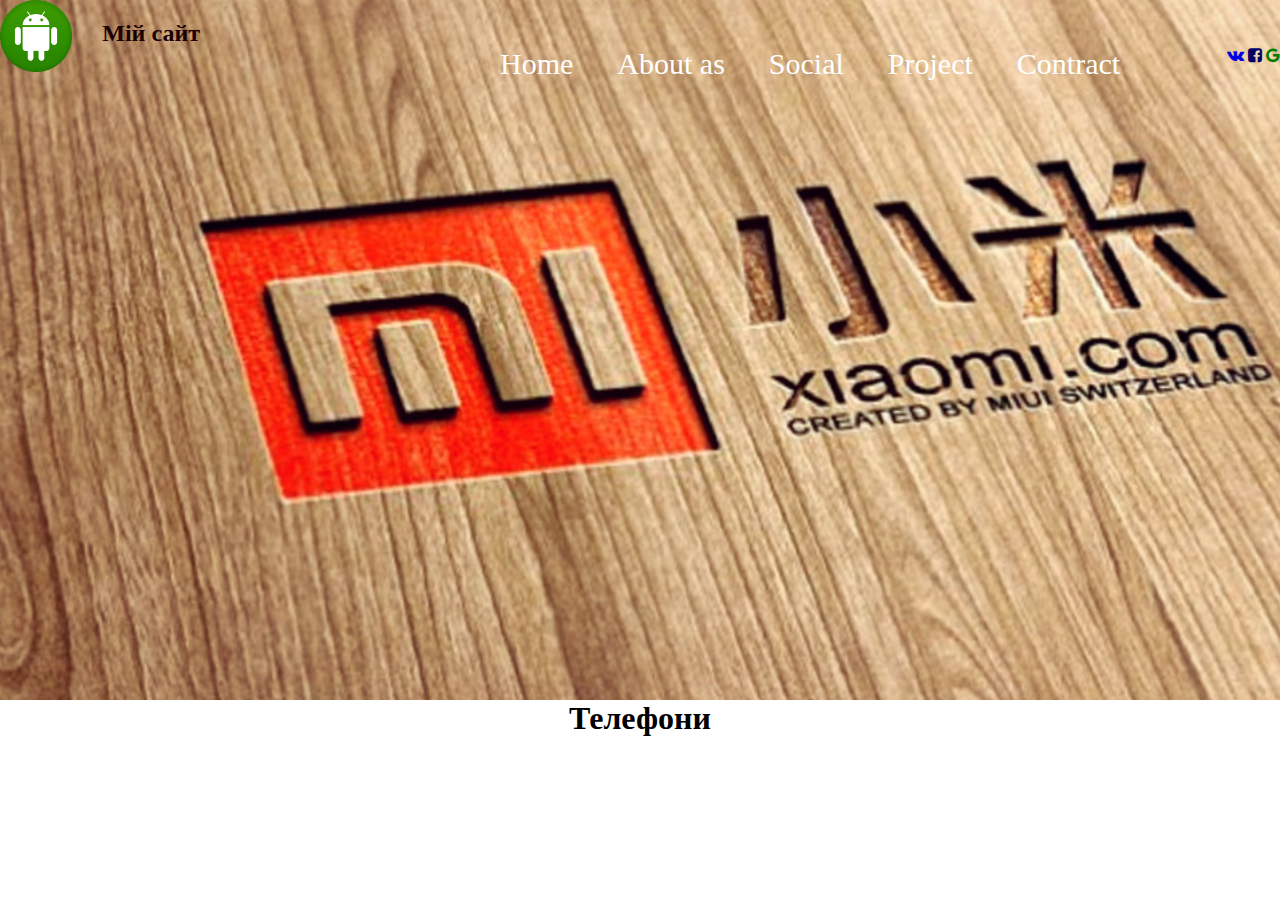
==== index.html @ 51c30b99 "start" ====
<!DOCTYPE html>
<html>
  <head>
    <meta charset="utf-8">
    <title>Мій сайт</title>
    <link rel="stylesheet" href="css/style.css" type="text/css">
    <link rel="stylesheet" href="css/font-awesome.css" type="text/css">
  </head>
  <body>
    <header>
      <div class="logo">
        <img class="logo-img" src="/img/android-icon.png" alt="#">
        <h2 class="logo-title">Мій сайт<h2/>
      </div>
      <div class="menu">
        <nav class="menu-title">
          <a class="menu-stile" href="http://127.0.0.1:49670/">Home</a>
          <a class="menu-stile" href="">About as</a>
          <a class="menu-stile" href="">Social</a>
          <a class="menu-stile" href="">Project</a>
          <a class="menu-stile" href="">Contract</a>
        </nav>
        <aside class="menu-soc">
          <a class="fa fa-vk" aria-hidden="true" href="https://vk.com/id271058817"></a>
          <a class="fa fa-facebook-square" aria-hidden="true" href="https://www.facebook.com/mobileprotection?source=mobile_mirror_nux"></a>
          <a class="fa fa-google" aria-hidden="true" href="https://myaccount.google.com/?utm_source=OGB&utm_medium=act&pli=1"></a>
        </aside>
    </header>
    </div>
    <div class="fon-img">
    </div>
    <h1>Телефони</h1>

  </body>
</html>
---- css/style.css ----
* {
  margin: 0;
  padding: 0;
}
html, body {
  width: 100%;
}
header {
  margin: 0 auto;
  background-color: #fff;
}

a {
  text-decoration: none;
  font-size: 20px;
}

.fa-vk {
  color: #0000e6;
}

.fa-facebook-square {
  color: #000066
}

.fa-google {
  color: green;
}

.logo {
  width: 200px;
}

.logo-img {
  width: 72px;
  float: left;
}

.logo-title {
  color: #1a0000;
  float: right;
  margin-top: 20px;
}

.menu {
  float: right;
  width: 800px;
}

.menu-title {
  float: left;
}

.menu-soc {
  float: right;
}

.menu-stile {
  font-size: 30px;
  color: #ffffff;
  padding: 0 20px 0 20px;
}

.fon-img {
  width: 100%;
  height: 700px;
  background-image: url(../img/xiami.jpg);
  background-size: cover;
  background-position: center;
  background-repeat: no-repeat;
}

h1 {
  text-align: center;
}
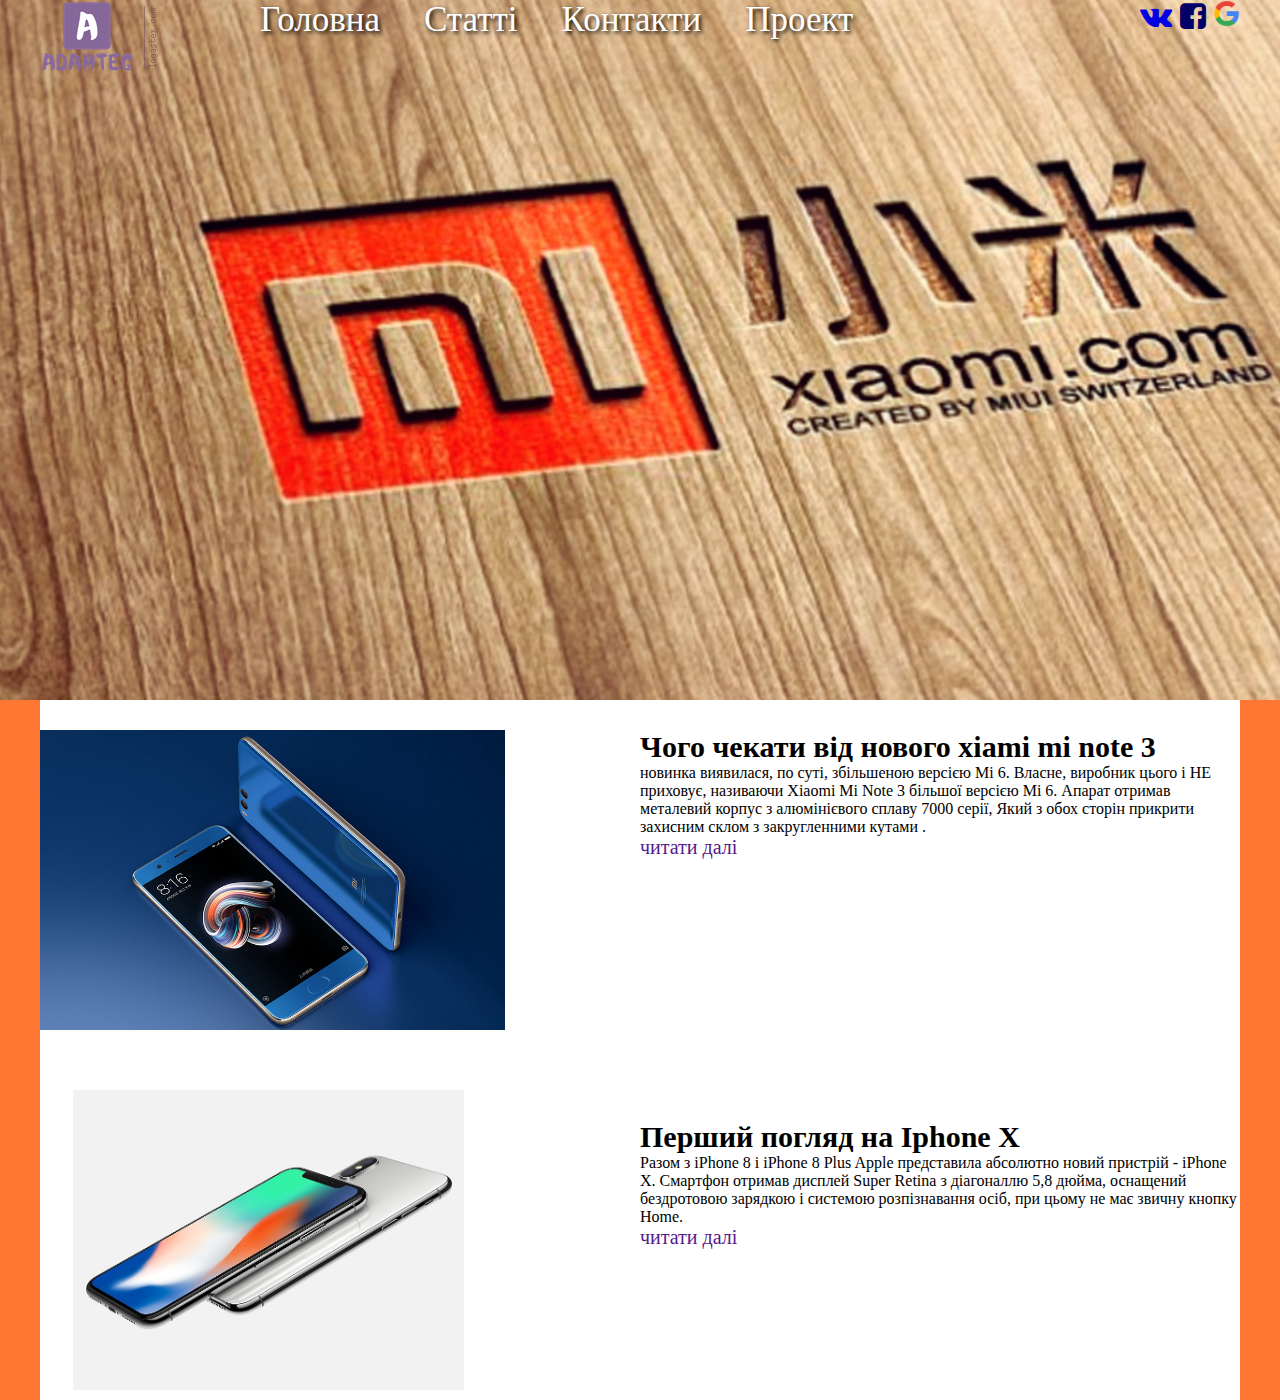
==== commit 72a92127: "Add files via upload" ====
--- a/index.html
+++ b/index.html
@@ -9,27 +9,40 @@
   <body>
     <header>
       <div class="logo">
-        <img class="logo-img" src="/img/android-icon.png" alt="#">
-        <h2 class="logo-title">Мій сайт<h2/>
+        <img class="logo-img" src="/img/1_Primary_logo_on_transparent_118x73.png" alt="#">
       </div>
       <div class="menu">
         <nav class="menu-title">
-          <a class="menu-stile" href="http://127.0.0.1:49670/">Home</a>
-          <a class="menu-stile" href="">About as</a>
-          <a class="menu-stile" href="">Social</a>
-          <a class="menu-stile" href="">Project</a>
-          <a class="menu-stile" href="">Contract</a>
+          <a class="menu-stile" href="https://adamko228.github.io/">Головна</a>
+          <a class="menu-stile" href="">Статті</a>
+          <a class="menu-stile" href="">Контакти</a>
+          <a class="menu-stile" href="">Проект</a>
+
         </nav>
         <aside class="menu-soc">
           <a class="fa fa-vk" aria-hidden="true" href="https://vk.com/id271058817"></a>
           <a class="fa fa-facebook-square" aria-hidden="true" href="https://www.facebook.com/mobileprotection?source=mobile_mirror_nux"></a>
-          <a class="fa fa-google" aria-hidden="true" href="https://myaccount.google.com/?utm_source=OGB&utm_medium=act&pli=1"></a>
+          <a href="https://plus.google.com/u/0/118394421961477302813"><img class="google" src="/img/if_new-google-favicon_682665.png"></a>
         </aside>
+      </div>
     </header>
-    </div>
-    <div class="fon-img">
-    </div>
-    <h1>Телефони</h1>
-
+    <div class="fon-img"></div>
+    <main>
+      <img class="xiaomi-mi-note3" src="/img/xiaomi-mi-note-3-m.jpg">
+      <div class="main-content">
+        <h2 class="xiaomi-mi-note3-text"> Чого чекати від нового xiami mi note 3</h2>
+        <p> новинка виявилася, по суті, збільшеною версією Mi 6. Власне, виробник цього і НЕ приховує, називаючи Xiaomi Mi Note 3 більшої версією Mi 6. Апарат отримав металевий корпус з алюмінієвого сплаву 7000 серії, Який з обох сторін прикрити захисним склом з закругленними кутами .</p>
+        <a href="">читати далі</a>
+      </div>
+      <div class="iphone-x">
+        <img class="iphone-x-img" src="/img/iphone-x-gallery1-2017.jpg">
+        <div class="main-content">
+          <h2 class="iphone-x-text">Перший погляд на Iphone X</h2>
+          <p class="iphon-x-text">
+          Разом з iPhone 8 і iPhone 8 Plus Apple представила абсолютно новий пристрій - iPhone X. Смартфон отримав дисплей Super Retina з діагоналлю 5,8 дюйма, оснащений бездротовою зарядкою і системою розпізнавання осіб, при цьому не має звичну кнопку Home.</p>
+          <a href="">читати далі</a>
+        </div>
+      </div>
+    </main>
   </body>
 </html>
--- a/css/style.css
+++ b/css/style.css
@@ -3,10 +3,15 @@
   padding: 0;
 }
 html, body {
+    background-color: #ff7733;
   width: 100%;
 }
+
+/*==========Header==========*/
+
 header {
   margin: 0 auto;
+  max-width: 1200px;
   background-color: #fff;
 }
 
@@ -17,46 +22,39 @@
 
 .fa-vk {
   color: #0000e6;
+
 }
 
 .fa-facebook-square {
   color: #000066
 }
 
-.fa-google {
-  color: green;
-}
-
 .logo {
-  width: 200px;
+  width: 230px;
 }
 
 .logo-img {
-  width: 72px;
+  width: 118px;
   float: left;
-}
-
-.logo-title {
-  color: #1a0000;
-  float: right;
-  margin-top: 20px;
 }
 
 .menu {
   float: right;
-  width: 800px;
+  width: 1000px;
 }
 
 .menu-title {
   float: left;
+  text-shadow: 2px 2px 4px #000000;
 }
 
 .menu-soc {
   float: right;
+  font-size: 30px;
 }
 
 .menu-stile {
-  font-size: 30px;
+  font-size: 35px;
   color: #ffffff;
   padding: 0 20px 0 20px;
 }
@@ -70,6 +68,56 @@
   background-repeat: no-repeat;
 }
 
-h1 {
-  text-align: center;
+.google {
+  height: 27px;
 }
+
+/*=============Main================*/
+
+main {
+  margin: 0 auto;
+  background-color: #ffffff;
+  max-width: 1200px;
+  height: 700px;
+}
+
+.xiaomi-mi-note3 {
+  margin-top: 30px;
+  height: 300px;
+  float: left;
+}
+
+.main-content {
+  width: 600px;
+  height: 300px;
+  float: right;
+  background-color: #ffffff;
+}
+
+.xiaomi-mi-note3-text {
+  margin-top: 30px;
+  font-size: 30px;
+  color: #000000;
+}
+
+.iphone-x {
+  float: left;
+  width: 1200px;
+  margin-top: 60px;
+}
+
+.iphone-x-img {
+  height: 300px;
+  margin-left: 33px;
+}
+
+.iphone-x-text {
+  margin-top: 30px;
+  font-size: 30px;
+  color: #000000;
+
+}
+
+.iphon-x-text {
+  float: right;
+}
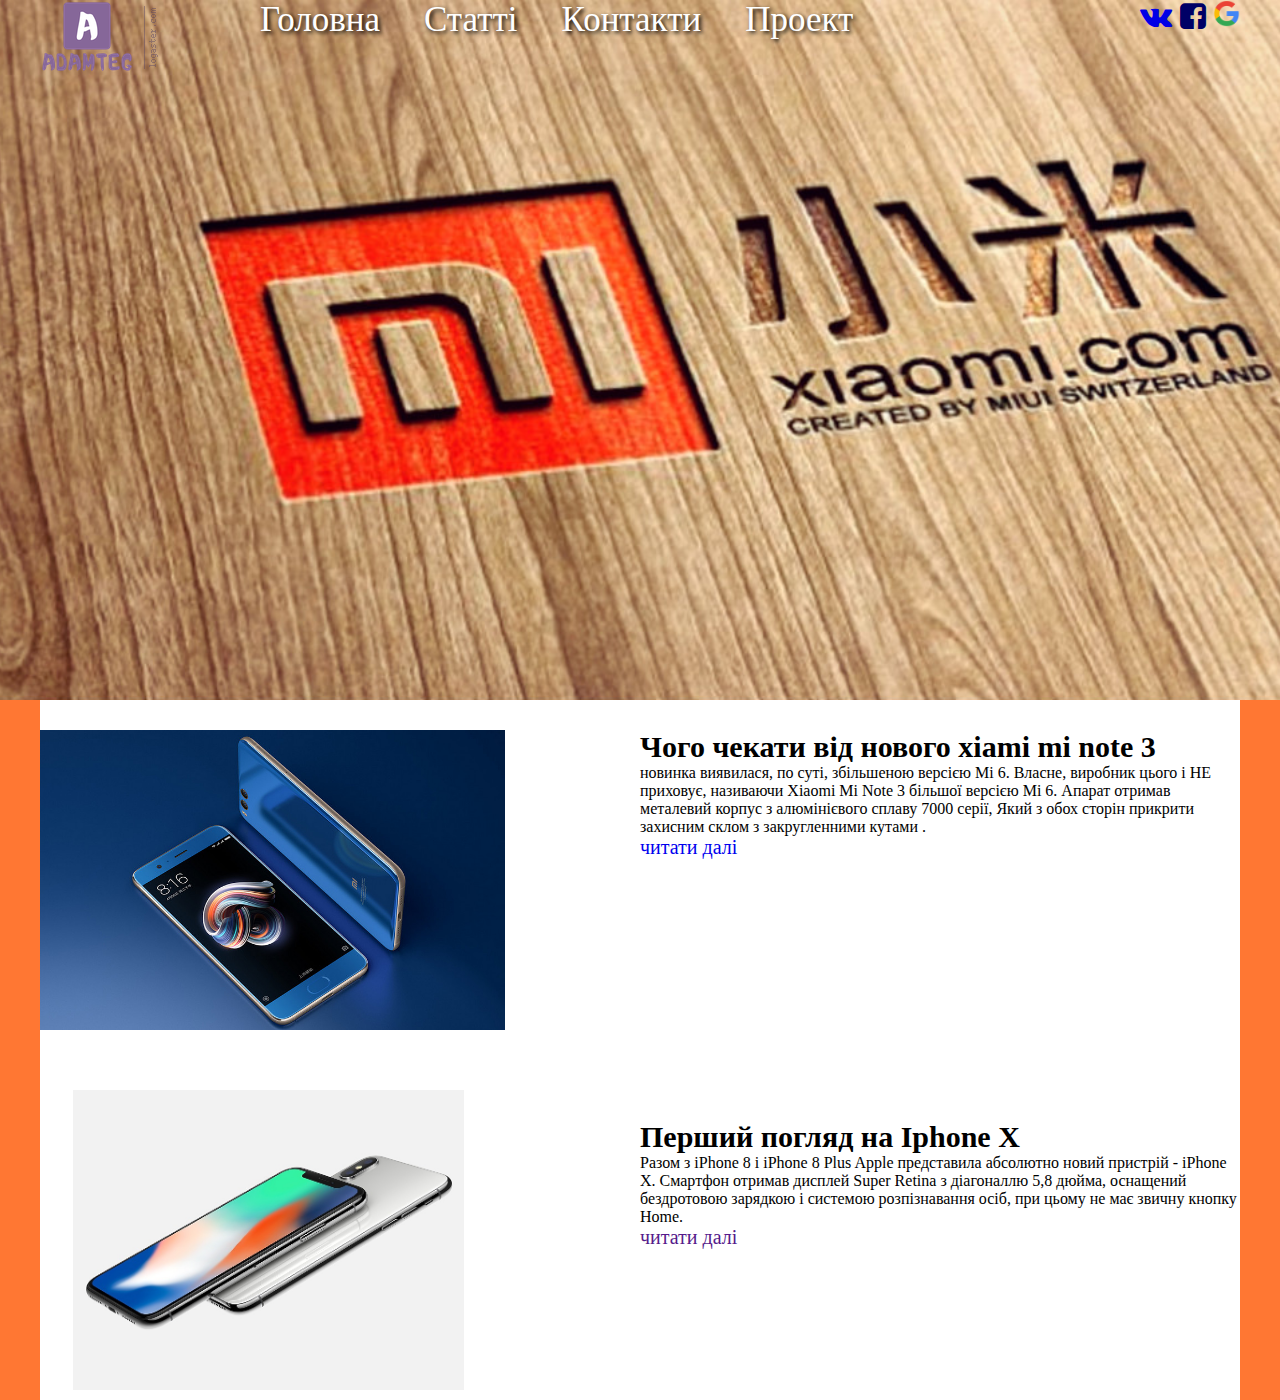
==== commit 6621f8fd: "Add files via upload" ====
--- a/index.html
+++ b/index.html
@@ -2,9 +2,11 @@
 <html>
   <head>
     <meta charset="utf-8">
+    <meta name="viewport" content="width=device-width, initial-scale=1.0">
     <title>Мій сайт</title>
     <link rel="stylesheet" href="css/style.css" type="text/css">
     <link rel="stylesheet" href="css/font-awesome.css" type="text/css">
+
   </head>
   <body>
     <header>
@@ -32,7 +34,7 @@
       <div class="main-content">
         <h2 class="xiaomi-mi-note3-text"> Чого чекати від нового xiami mi note 3</h2>
         <p> новинка виявилася, по суті, збільшеною версією Mi 6. Власне, виробник цього і НЕ приховує, називаючи Xiaomi Mi Note 3 більшої версією Mi 6. Апарат отримав металевий корпус з алюмінієвого сплаву 7000 серії, Який з обох сторін прикрити захисним склом з закругленними кутами .</p>
-        <a href="">читати далі</a>
+        <a href="html/xiami.html">читати далі</a>
       </div>
       <div class="iphone-x">
         <img class="iphone-x-img" src="/img/iphone-x-gallery1-2017.jpg">
